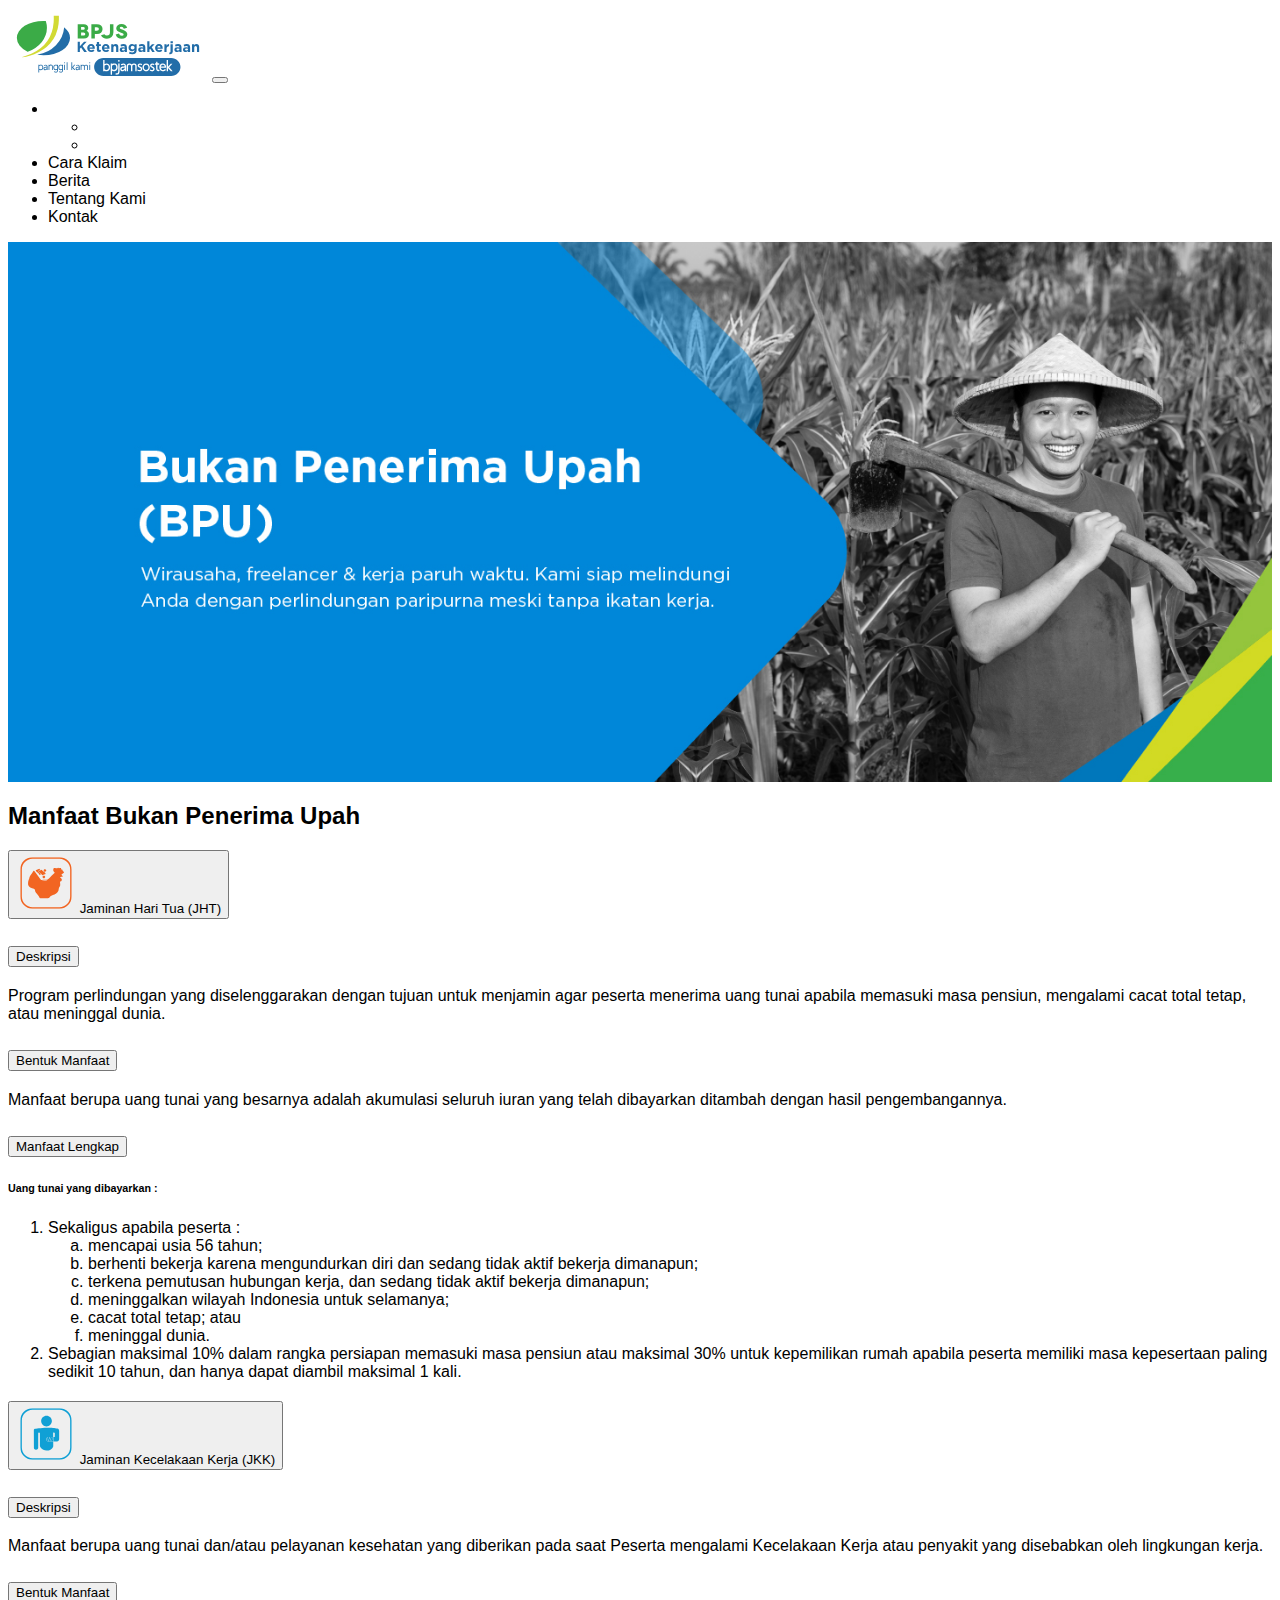
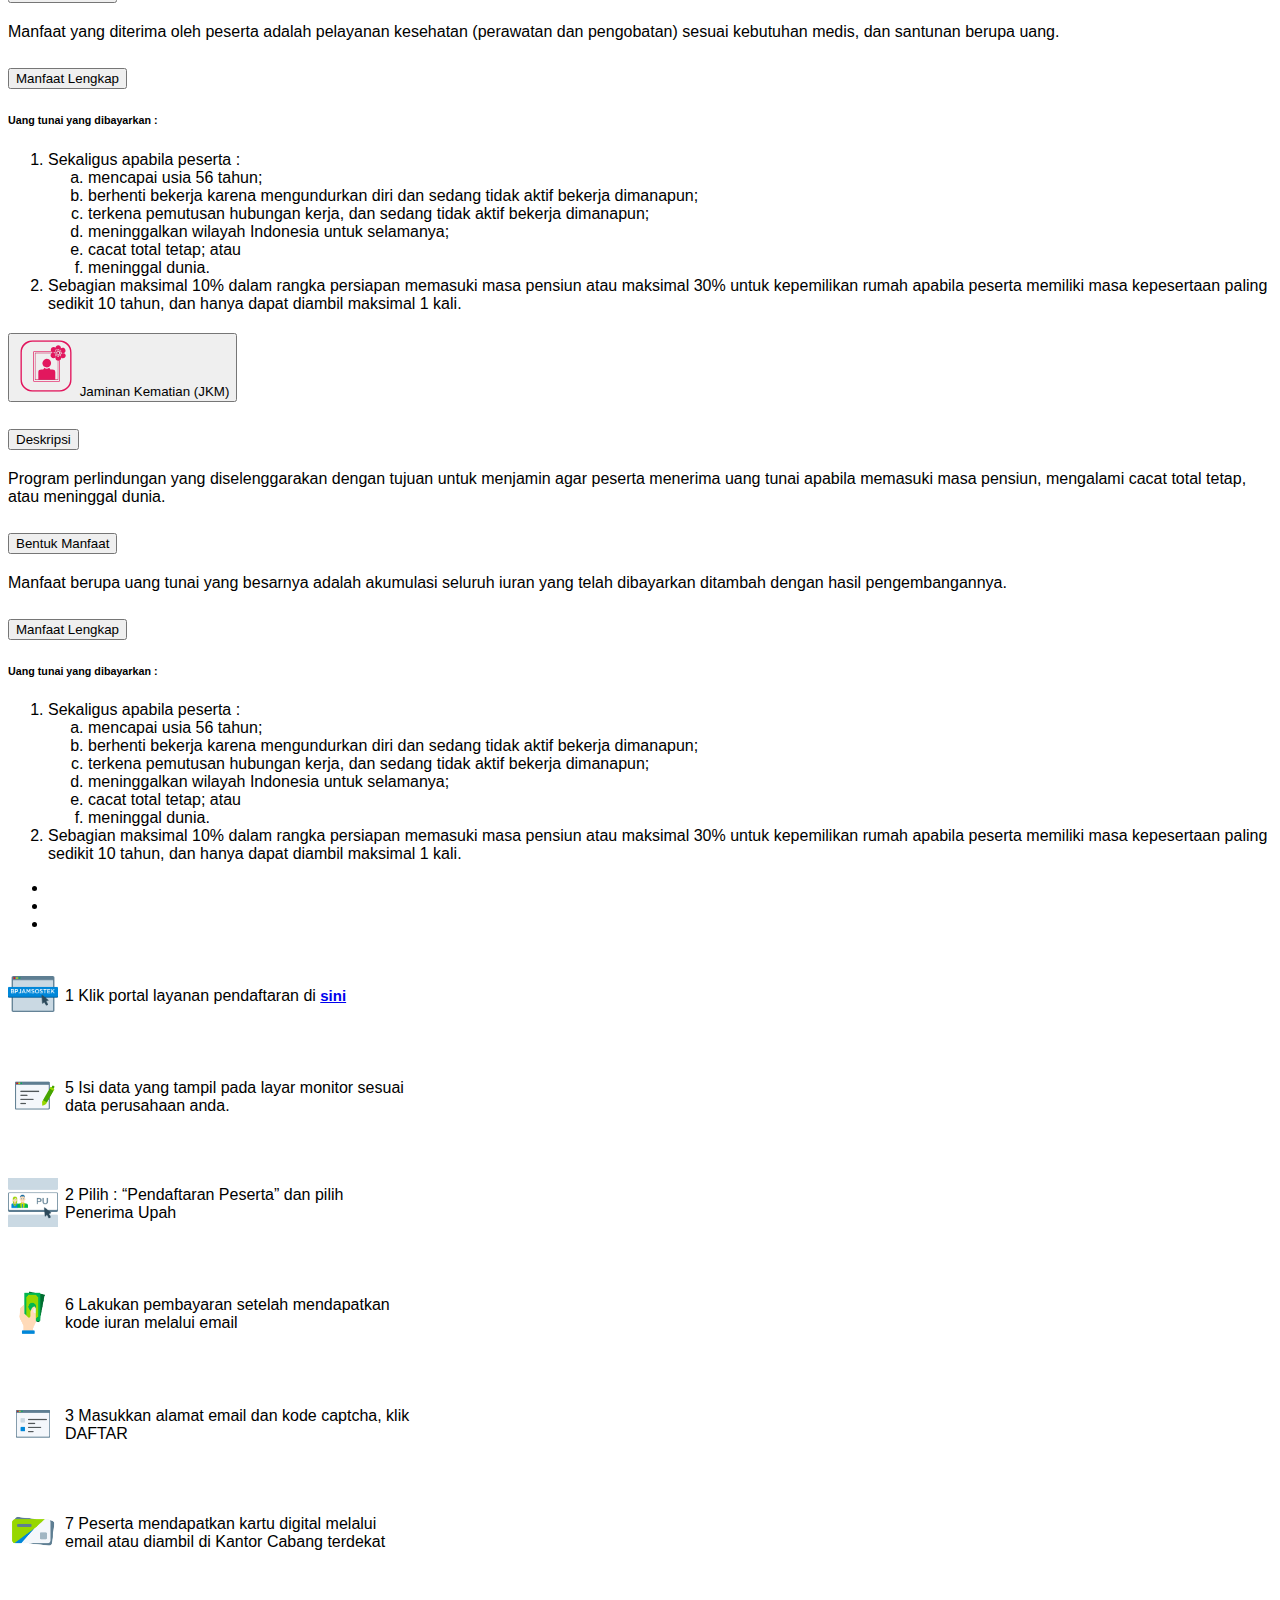
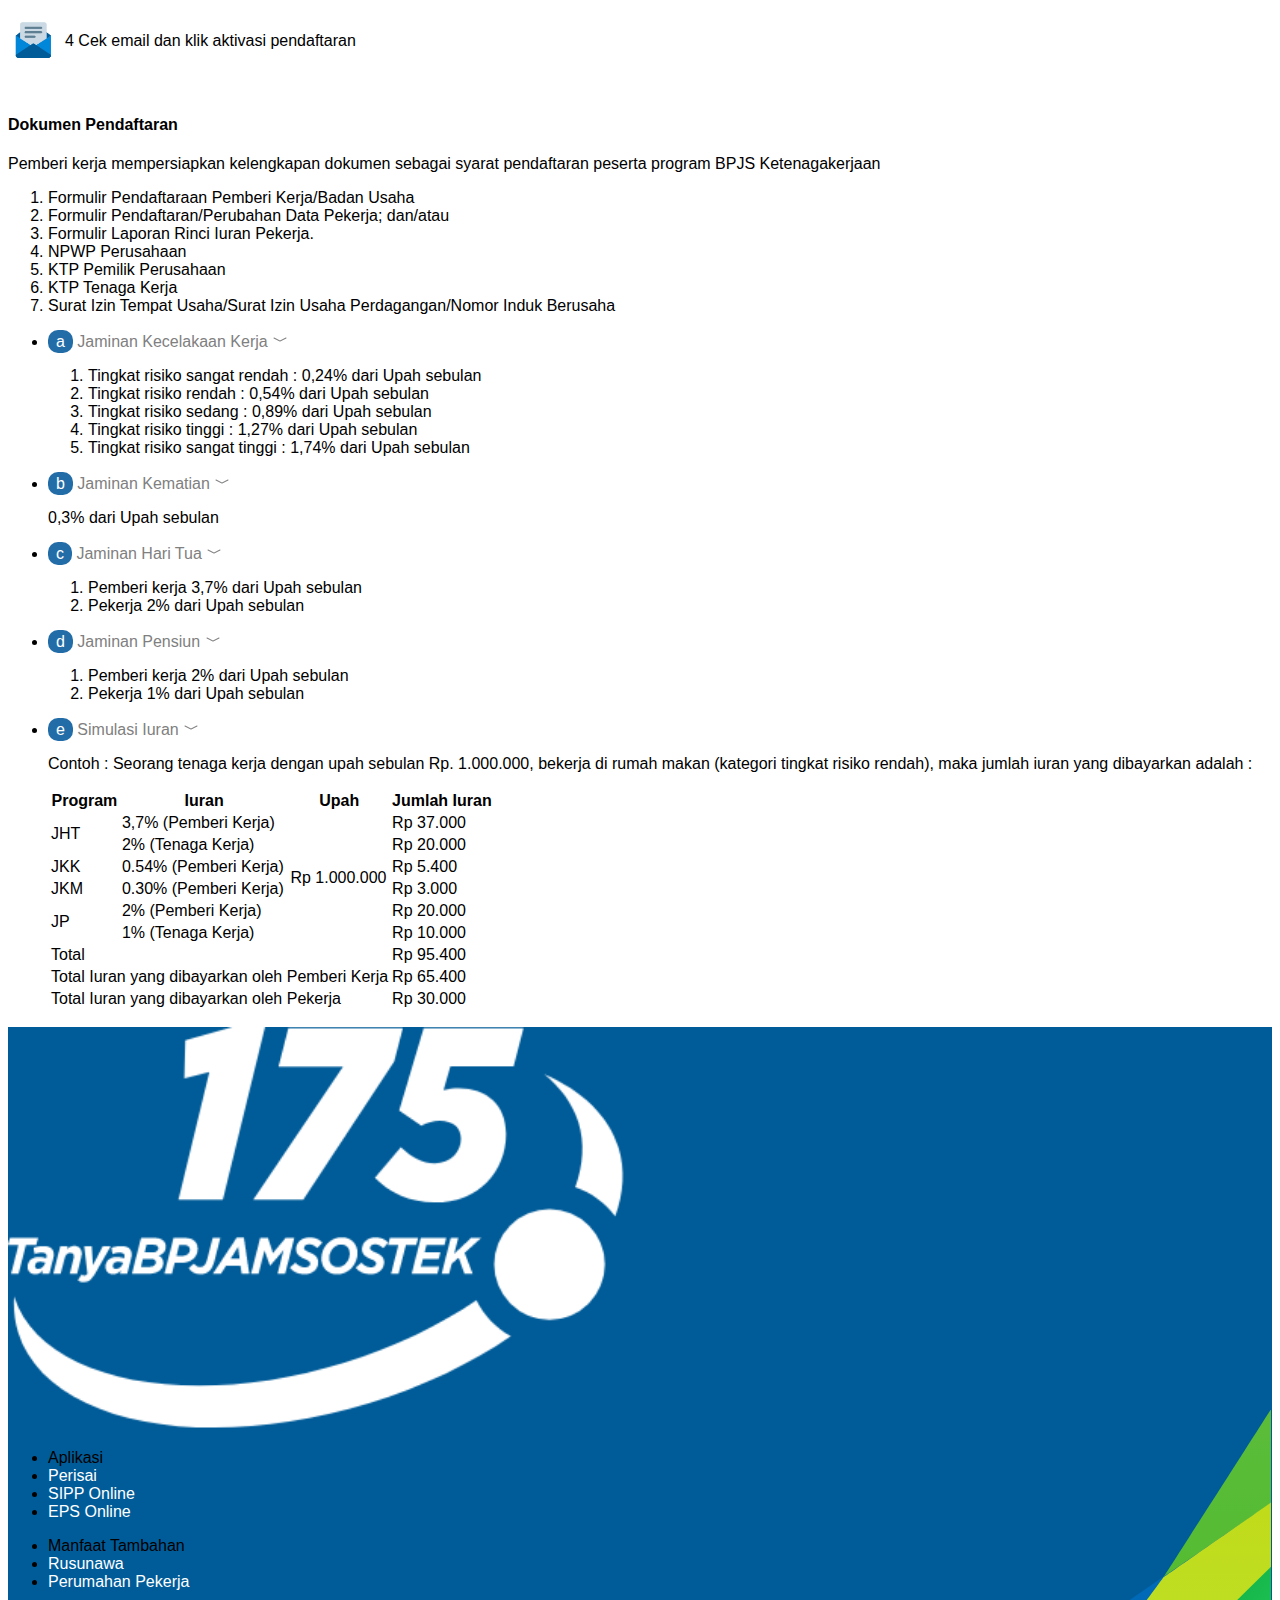
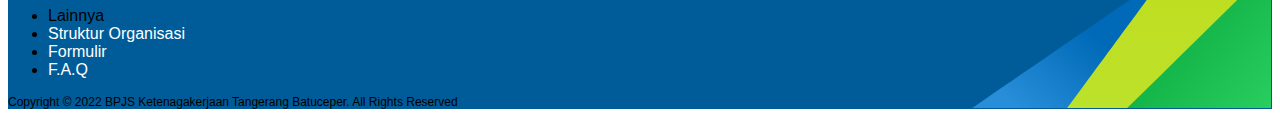
==== bukan-penerima-upah.html @ 1ef16810 "update" ====
<!DOCTYPE html>
<html lang="en">

<head>
    <meta charset="UTF-8">
    <meta http-equiv="X-UA-Compatible" content="IE=edge">
    <meta name="viewport" content="width=device-width, initial-scale=1.0">
    <title>Abdel Surya | BPJamsostek</title>
    <link rel="stylesheet" href="node_modules/bootstrap/dist/css/bootstrap.min.css">
    <link rel="stylesheet" href="custom.css">
    <link rel="shortcut icon" href="img/tabicon.png" type="image/x-icon">
    <link href="http://fonts.cdnfonts.com/css/gotham" rel="stylesheet">
</head>

<body id="beranda">
    <!-- NAVBAR AWAL -->
    <nav class="navbar navbar-expand-lg bd-navbar fixed-top shadow-sm" style="background-color: white">
        <div class="container-lg">
            <a href="#"><img src="/img/logo-bpjamsostek-color.svg" alt="logo-navbar" width="200"></a>
            <button class="navbar-toggler" type="button" data-bs-toggle="collapse" data-bs-target="#navbarNav"
                aria-controls="navbarNav" aria-expanded="false" aria-label="Toggle navigation">
                <span class="navbar-toggler-icon"></span>
            </button>
            <div class="collapse navbar-collapse" id="navbarNav">
                <ul class="navbar-nav ms-auto">
                    <li class="nav-item dropdown btn-navbar">
                        <a class="nav-link dropdown-toggle" href="#" role="button" data-bs-toggle="dropdown"
                            aria-expanded="false">
                            Informasi Kepesertaan
                        </a>
                        <ul class="dropdown-menu">
                            <li><a class="dropdown-item" href="#">Penerima upah</a></li>
                            <li><a class="dropdown-item" href="#">Bukan Penerima Upah</a></li>
                        </ul>
                    </li>
                    <li class="nav-item">
                        <a class="nav-link btn-navbar" href="#cara-klaim">Cara Klaim</a>
                    </li>
                    <li class="nav-item">
                        <a class="nav-link btn-navbar" href="#">Berita</a>
                    </li>
                    <li class="nav-item">
                        <a class="nav-link btn-navbar" href="#">Tentang Kami</a>
                    </li>
                    <li class="nav-item">
                        <a class="nav-link btn-navbar" href="#">Kontak</a>
                    </li>
                </ul>
            </div>
        </div>
    </nav>
    <!-- NAVBAR AKHIR -->

    <!-- CAROUSEL AWAL -->
    <div id="carouselExampleControls" class="carousel slide" data-bs-ride="carousel">
        <div class="carousel-inner">
            <div class="item active" style="left: 0px;">
                <img src="img/banner-bpu.jpg" class="web-carousel" alt="banner-pu" style="width: 100%;">
                <img src="img/banner-bpu-mobile.jpg" class="mobile-carousel" alt="banner-pu-mobile"
                    style="width: 100%;">
            </div>
        </div>
    </div>
    <!-- CAROUSEL AKHIR -->

    <!-- MANFAAT BPU AWAL -->
    <section>
        <div class="container-lg mt-5">
            <div class="row text-center">
                <div class="col">
                    <h2>Manfaat Bukan Penerima Upah</h2>
                </div>
            </div>
            <div class="row justify-content-center">
                <div class="col-6">
                    <div class="accordion accordion-flush" id="manfaat-bpu">
                        <div class="accordion-item">
                            <h2 class="accordion-header" id="jht">
                                <button class="accordion-button collapsed" type="button" data-bs-toggle="collapse"
                                    data-bs-target="#flush-collapse-jht" aria-expanded="false"
                                    aria-controls="flush-collapse-jht"> <img src="img/product-icon-jaminan-jht.svg"
                                        alt="jaminan-hari-tua">
                                    Jaminan Hari Tua (JHT)
                                </button>
                            </h2>
                            <div id="flush-collapse-jht" class="accordion-collapse collapse" aria-labelledby="jht"
                                data-bs-parent="#jht">
                                <div class="accordion-body">
                                    <div class="accordion-item">
                                        <h2 class="accordion-header" id="deskripsi-jht">
                                            <button class="accordion-button collapsed" type="button"
                                                data-bs-toggle="collapse" data-bs-target="#flush-collapse-deskripsi-jht"
                                                aria-expanded="false" aria-controls="flush-collapse-deskripsi-jht">
                                                Deskripsi
                                            </button>
                                        </h2>
                                        <div id="flush-collapse-deskripsi-jht" class="accordion-collapse collapse"
                                            aria-labelledby="deskripsi-jht" data-bs-parent="#deskripsi-jht">
                                            <div class="accordion-body">Program perlindungan yang diselenggarakan dengan
                                                tujuan untuk menjamin agar peserta menerima uang tunai apabila memasuki
                                                masa pensiun, mengalami cacat total tetap, atau meninggal dunia.
                                            </div>
                                        </div>
                                    </div>
                                    <div class="accordion-item">
                                        <h2 class="accordion-header" id="bentuk-jht">
                                            <button class="accordion-button collapsed" type="button"
                                                data-bs-toggle="collapse" data-bs-target="#flush-collapse-bentuk-jht"
                                                aria-expanded="false" aria-controls="flush-collapse-bentuk-jht">
                                                Bentuk Manfaat
                                            </button>
                                        </h2>
                                        <div id="flush-collapse-bentuk-jht" class="accordion-collapse collapse"
                                            aria-labelledby="bentuk-jht" data-bs-parent="#bentuk-jht">
                                            <div class="accordion-body">
                                                Manfaat berupa uang tunai yang besarnya adalah akumulasi seluruh iuran
                                                yang telah dibayarkan ditambah dengan hasil pengembangannya.
                                            </div>
                                        </div>
                                    </div>
                                    <div class="accordion-item">
                                        <h2 class="accordion-header" id="manfaat-jht">
                                            <button class="accordion-button collapsed" type="button"
                                                data-bs-toggle="collapse" data-bs-target="#flush-collapse-manfaat-jht"
                                                aria-expanded="false" aria-controls="flush-collapse-manfaat-jht">
                                                Manfaat Lengkap
                                            </button>
                                        </h2>
                                        <div id="flush-collapse-manfaat-jht" class="accordion-collapse collapse"
                                            aria-labelledby="manfaat-jht" data-bs-parent="#manfaat-jht">
                                            <div class="accordion-body">
                                                <h6>Uang tunai yang dibayarkan :</h6>
                                                <ol type="1">
                                                    <li>Sekaligus apabila peserta :</li>
                                                    <ol type="a">
                                                        <li>mencapai usia 56 tahun;</li>
                                                        <li>berhenti bekerja karena mengundurkan diri dan sedang tidak
                                                            aktif bekerja dimanapun;</li>
                                                        <li>terkena pemutusan hubungan kerja, dan sedang tidak aktif
                                                            bekerja dimanapun;</li>
                                                        <li>meninggalkan wilayah Indonesia untuk selamanya;</li>
                                                        <li>cacat total tetap; atau</li>
                                                        <li>meninggal dunia.</li>
                                                    </ol>
                                                    <li>Sebagian maksimal 10% dalam rangka persiapan memasuki masa
                                                        pensiun atau maksimal 30% untuk kepemilikan rumah apabila
                                                        peserta memiliki masa kepesertaan paling sedikit 10 tahun, dan
                                                        hanya dapat diambil maksimal 1 kali.</li>
                                                </ol>
                                            </div>
                                        </div>
                                    </div>
                                </div>
                            </div>
                        </div>
                        <div class="accordion-item">
                            <h2 class="accordion-header" id="jkk">
                                <button class="accordion-button collapsed" type="button" data-bs-toggle="collapse"
                                    data-bs-target="#flush-collapse-jkk" aria-expanded="false"
                                    aria-controls="flush-collapse-jkk"> <img
                                        src="img/product-icon-jaminan-kecelakaan.svg" alt="jaminan-kecelakaan-kerja">
                                    Jaminan Kecelakaan Kerja (JKK)
                                </button>
                            </h2>
                            <div id="flush-collapse-jkk" class="accordion-collapse collapse" aria-labelledby="jkk"
                                data-bs-parent="#jkk">
                                <div class="accordion-body">
                                    <div class="accordion-item">
                                        <h2 class="accordion-header" id="deskripsi-jkk">
                                            <button class="accordion-button collapsed" type="button"
                                                data-bs-toggle="collapse" data-bs-target="#flush-collapse-deskripsi-jkk"
                                                aria-expanded="false" aria-controls="flush-collapse-deskripsi-jkk">
                                                Deskripsi
                                            </button>
                                        </h2>
                                        <div id="flush-collapse-deskripsi-jkk" class="accordion-collapse collapse"
                                            aria-labelledby="deskripsi-jkk" data-bs-parent="#deskripsi-jkk">
                                            <div class="accordion-body">Manfaat berupa uang tunai dan/atau pelayanan
                                                kesehatan yang diberikan pada saat Peserta mengalami Kecelakaan Kerja
                                                atau penyakit yang disebabkan oleh lingkungan kerja.
                                            </div>
                                        </div>
                                    </div>
                                    <div class="accordion-item">
                                        <h2 class="accordion-header" id="bentuk-jkk">
                                            <button class="accordion-button collapsed" type="button"
                                                data-bs-toggle="collapse" data-bs-target="#flush-collapse-bentuk-jkk"
                                                aria-expanded="false" aria-controls="flush-collapse-bentuk-jkk">
                                                Bentuk Manfaat
                                            </button>
                                        </h2>
                                        <div id="flush-collapse-bentuk-jkk" class="accordion-collapse collapse"
                                            aria-labelledby="bentuk-jkk" data-bs-parent="#bentuk-jkk">
                                            <div class="accordion-body">
                                                Manfaat yang diterima oleh peserta adalah pelayanan kesehatan (perawatan
                                                dan pengobatan) sesuai kebutuhan medis, dan santunan berupa uang.
                                            </div>
                                        </div>
                                    </div>
                                    <div class="accordion-item">
                                        <h2 class="accordion-header" id="manfaat-jkk">
                                            <button class="accordion-button collapsed" type="button"
                                                data-bs-toggle="collapse" data-bs-target="#flush-collapse-manfaat-jkk"
                                                aria-expanded="false" aria-controls="flush-collapse-manfaat-jkk">
                                                Manfaat Lengkap
                                            </button>
                                        </h2>
                                        <div id="flush-collapse-manfaat-jkk" class="accordion-collapse collapse"
                                            aria-labelledby="manfaat-jkk" data-bs-parent="#manfaat-jkk">
                                            <div class="accordion-body">
                                                <h6>Uang tunai yang dibayarkan :</h6>
                                                <ol type="1">
                                                    <li>Sekaligus apabila peserta :</li>
                                                    <ol type="a">
                                                        <li>mencapai usia 56 tahun;</li>
                                                        <li>berhenti bekerja karena mengundurkan diri dan sedang tidak
                                                            aktif bekerja dimanapun;</li>
                                                        <li>terkena pemutusan hubungan kerja, dan sedang tidak aktif
                                                            bekerja dimanapun;</li>
                                                        <li>meninggalkan wilayah Indonesia untuk selamanya;</li>
                                                        <li>cacat total tetap; atau</li>
                                                        <li>meninggal dunia.</li>
                                                    </ol>
                                                    <li>Sebagian maksimal 10% dalam rangka persiapan memasuki masa
                                                        pensiun atau maksimal 30% untuk kepemilikan rumah apabila
                                                        peserta memiliki masa kepesertaan paling sedikit 10 tahun, dan
                                                        hanya dapat diambil maksimal 1 kali.</li>
                                                </ol>
                                            </div>
                                        </div>
                                    </div>
                                </div>
                            </div>
                        </div>
                        <div class="accordion-item">
                            <h2 class="accordion-header" id="jkm">
                                <button class="accordion-button collapsed" type="button" data-bs-toggle="collapse"
                                    data-bs-target="#flush-collapse-jkm" aria-expanded="false"
                                    aria-controls="flush-collapse-jkm"> <img src="img/product-icon-jaminan-kematian.svg"
                                        alt="jaminan-kematian">
                                    Jaminan Kematian (JKM)
                                </button>
                            </h2>
                            <div id="flush-collapse-jkm" class="accordion-collapse collapse" aria-labelledby="jkm"
                                data-bs-parent="#jkm">
                                <div class="accordion-body">
                                    <div class="accordion-item">
                                        <h2 class="accordion-header" id="deskripsi-jkm">
                                            <button class="accordion-button collapsed" type="button"
                                                data-bs-toggle="collapse" data-bs-target="#flush-collapse-deskripsi-jkm"
                                                aria-expanded="false" aria-controls="flush-collapse-deskripsi-jkm">
                                                Deskripsi
                                            </button>
                                        </h2>
                                        <div id="flush-collapse-deskripsi-jkm" class="accordion-collapse collapse"
                                            aria-labelledby="deskripsi-jkm" data-bs-parent="#deskripsi-jkm">
                                            <div class="accordion-body">Program perlindungan yang diselenggarakan dengan
                                                tujuan untuk menjamin agar peserta menerima uang tunai apabila memasuki
                                                masa pensiun, mengalami cacat total tetap, atau meninggal dunia.
                                            </div>
                                        </div>
                                    </div>
                                    <div class="accordion-item">
                                        <h2 class="accordion-header" id="bentuk-jkm">
                                            <button class="accordion-button collapsed" type="button"
                                                data-bs-toggle="collapse" data-bs-target="#flush-collapse-bentuk-jkm"
                                                aria-expanded="false" aria-controls="flush-collapse-bentuk-jkm">
                                                Bentuk Manfaat
                                            </button>
                                        </h2>
                                        <div id="flush-collapse-bentuk-jkm" class="accordion-collapse collapse"
                                            aria-labelledby="bentuk-jkm" data-bs-parent="#bentuk-jkm">
                                            <div class="accordion-body">
                                                Manfaat berupa uang tunai yang besarnya adalah akumulasi seluruh iuran
                                                yang telah dibayarkan ditambah dengan hasil pengembangannya.
                                            </div>
                                        </div>
                                    </div>
                                    <div class="accordion-item">
                                        <h2 class="accordion-header" id="manfaat-jkm">
                                            <button class="accordion-button collapsed" type="button"
                                                data-bs-toggle="collapse" data-bs-target="#flush-collapse-manfaat-jkm"
                                                aria-expanded="false" aria-controls="flush-collapse-manfaat-jkm">
                                                Manfaat Lengkap
                                            </button>
                                        </h2>
                                        <div id="flush-collapse-manfaat-jkm" class="accordion-collapse collapse"
                                            aria-labelledby="manfaat-jkm" data-bs-parent="#manfaat-jkm">
                                            <div class="accordion-body">
                                                <h6>Uang tunai yang dibayarkan :</h6>
                                                <ol type="1">
                                                    <li>Sekaligus apabila peserta :</li>
                                                    <ol type="a">
                                                        <li>mencapai usia 56 tahun;</li>
                                                        <li>berhenti bekerja karena mengundurkan diri dan sedang tidak
                                                            aktif bekerja dimanapun;</li>
                                                        <li>terkena pemutusan hubungan kerja, dan sedang tidak aktif
                                                            bekerja dimanapun;</li>
                                                        <li>meninggalkan wilayah Indonesia untuk selamanya;</li>
                                                        <li>cacat total tetap; atau</li>
                                                        <li>meninggal dunia.</li>
                                                    </ol>
                                                    <li>Sebagian maksimal 10% dalam rangka persiapan memasuki masa
                                                        pensiun atau maksimal 30% untuk kepemilikan rumah apabila
                                                        peserta memiliki masa kepesertaan paling sedikit 10 tahun, dan
                                                        hanya dapat diambil maksimal 1 kali.</li>
                                                </ol>
                                            </div>
                                        </div>
                                    </div>
                                </div>
                            </div>
                        </div>
                    </div>
                </div>
            </div>
        </div>
        <div class="container-fluid bg-light">
            <div class="container-md">
                <ul class="nav nav-tabs justify-content-center">
                    <li class="nav-item">
                        <a class="nav-link active" data-bs-toggle="tab" href="#prosedur-layanan">Prosedur Layanan</a>
                    </li>
                    <li class="nav-item">
                        <a class="nav-link" data-bs-toggle="tab" href="#dokumen-pendaftaran">Dokumen Pendaftaran</a>
                    </li>
                    <li class="nav-item">
                        <a class="nav-link" data-bs-toggle="tab" href="#perhitungan-iuran">Perhitungan Iuran</a>
                    </li>
                </ul>
                <div class="tab-content">
                    <div class="tab-pane container active" id="prosedur-layanan">
                        <div class="row text-center">
                            <div class="col-sm-6">
                                <div class="proslay-row">
                                    <div class="prosedur-image">
                                        <img src="img/prosedur-1.png" alt="prosedur-1" width="50">
                                    </div>
                                    <span class="proslay-text">
                                        1 Klik portal layanan pendaftaran di
                                        <a style="font-size: 15px;font-weight: 600;" href="#">sini</a>
                                    </span>
                                </div>
                            </div>
                            <div class="col-sm-6">
                                <div class="proslay-row">
                                    <div class="prosedur-image">
                                        <img src="img/prosedur-5.png" alt="prosedur-5" width="50">
                                    </div>
                                    <span class="proslay-text">
                                        5 Isi data yang tampil pada layar monitor sesuai data perusahaan anda.
                                    </span>
                                </div>
                            </div>
                            <div class="col-sm-6">
                                <div class="proslay-row">
                                    <div class="prosedur-image">
                                        <img src="img/prosedur-2.png" alt="prosedur-2" width="50">
                                    </div>
                                    <span class="proslay-text">
                                        2 Pilih : “Pendaftaran Peserta” dan pilih Penerima Upah
                                    </span>
                                </div>
                            </div>
                            <div class="col-sm-6">
                                <div class="proslay-row">
                                    <div class="prosedur-image">
                                        <img src="img/prosedur-6.png" alt="prosedur-6" width="50">
                                    </div>
                                    <span class="proslay-text">
                                        6 Lakukan pembayaran setelah mendapatkan kode iuran melalui email
                                    </span>
                                </div>
                            </div>
                            <div class="col-sm-6">
                                <div class="proslay-row">
                                    <div class="prosedur-image">
                                        <img src="img/prosedur-3.png" alt="prosedur-3" width="50">
                                    </div>
                                    <span class="proslay-text">
                                        3 Masukkan alamat email dan kode captcha, klik DAFTAR
                                    </span>
                                </div>
                            </div>
                            <div class="col-sm-6">
                                <div class="proslay-row">
                                    <div class="prosedur-image">
                                        <img src="img/prosedur-7.png" alt="prosedur-7" width="50">
                                    </div>
                                    <span class="proslay-text">
                                        7 Peserta mendapatkan kartu digital melalui email atau diambil di Kantor Cabang
                                        terdekat
                                    </span>
                                </div>
                            </div>
                            <div class="col-sm-6">
                                <div class="proslay-row">
                                    <div class="prosedur-image">
                                        <img src="img/prosedur-4.png" alt="prosedur-4" width="50">
                                    </div>
                                    <span class="proslay-text">
                                        4 Cek email dan klik aktivasi pendaftaran
                                    </span>
                                </div>
                            </div>
                        </div>
                    </div>
                    <div class="tab-pane container" id="dokumen-pendaftaran">
                        <div class="row">
                            <div>
                                <h4>Dokumen Pendaftaran</h4>
                                <p>Pemberi kerja mempersiapkan kelengkapan dokumen sebagai syarat pendaftaran peserta
                                    program
                                    BPJS Ketenagakerjaan</p>
                            </div>
                            <div>
                                <ol type="1">
                                    <li>Formulir Pendaftaraan Pemberi Kerja/Badan Usaha</li>
                                    <li>Formulir Pendaftaran/Perubahan Data Pekerja; dan/atau</li>
                                    <li>Formulir Laporan Rinci Iuran Pekerja.</li>
                                    <li>NPWP Perusahaan</li>
                                    <li>KTP Pemilik Perusahaan</li>
                                    <li>KTP Tenaga Kerja</li>
                                    <li>Surat Izin Tempat Usaha/Surat Izin Usaha Perdagangan/Nomor Induk Berusaha</li>
                                </ol>
                            </div>
                        </div>
                    </div>
                    <div class="tab-pane container" id="perhitungan-iuran">
                        <div class="row justify-content-center">
                            <div class="col-6">
                                <ul class="list-group list-group-flush">
                                    <li class="list-group-item bg-light">
                                        <a class="hover-manfaat" data-bs-toggle="collapse" href="#perhitungan-jkk"
                                            role="button" aria-expanded="false" aria-controls="perhitungan-jkk">
                                            <p>
                                                <span class="badge-list">a</span>
                                                Jaminan Kecelakaan Kerja <svg xmlns="http://www.w3.org/2000/svg"
                                                    width="16" height="16" fill="currentColor"
                                                    class="bi bi-chevron-compact-down" viewBox="0 0 16 16">
                                                    <path fill-rule="evenodd"
                                                        d="M1.553 6.776a.5.5 0 0 1 .67-.223L8 9.44l5.776-2.888a.5.5 0 1 1 .448.894l-6 3a.5.5 0 0 1-.448 0l-6-3a.5.5 0 0 1-.223-.67z" />
                                                </svg>
                                            </p>
                                        </a>
                                        <div class="collapse multi-collapse" id="perhitungan-jkk">
                                            <div class="card-body">
                                                <ol type="1">
                                                    <li>Tingkat risiko sangat rendah : 0,24% dari Upah sebulan</li>
                                                    <li>Tingkat risiko rendah : 0,54% dari Upah sebulan</li>
                                                    <li>Tingkat risiko sedang : 0,89% dari Upah sebulan</li>
                                                    <li>Tingkat risiko tinggi : 1,27% dari Upah sebulan</li>
                                                    <li>Tingkat risiko sangat tinggi : 1,74% dari Upah sebulan</li>
                                                </ol>
                                            </div>
                                        </div>
                                    </li>
                                    <li class="list-group-item bg-light">
                                        <a class="hover-manfaat" data-bs-toggle="collapse" href="#perhitungan-jkm"
                                            role="button" aria-expanded="false" aria-controls="perhitungan-jkm">
                                            <p>
                                                <span class="badge-list">b</span>
                                                Jaminan Kematian <svg xmlns="http://www.w3.org/2000/svg" width="16"
                                                    height="16" fill="currentColor" class="bi bi-chevron-compact-down"
                                                    viewBox="0 0 16 16">
                                                    <path fill-rule="evenodd"
                                                        d="M1.553 6.776a.5.5 0 0 1 .67-.223L8 9.44l5.776-2.888a.5.5 0 1 1 .448.894l-6 3a.5.5 0 0 1-.448 0l-6-3a.5.5 0 0 1-.223-.67z" />
                                                </svg>
                                            </p>
                                        </a>
                                        <div class="collapse multi-collapse" id="perhitungan-jkm">
                                            <div class="card-body">
                                                <p>0,3% dari Upah sebulan</p>
                                            </div>
                                        </div>
                                    </li>
                                    <li class="list-group-item bg-light">
                                        <a class="hover-manfaat" data-bs-toggle="collapse" href="#perhitungan-jht"
                                            role="button" aria-expanded="false" aria-controls="perhitungan-jht">
                                            <p>
                                                <span class="badge-list">c</span>
                                                Jaminan Hari Tua <svg xmlns="http://www.w3.org/2000/svg" width="16"
                                                    height="16" fill="currentColor" class="bi bi-chevron-compact-down"
                                                    viewBox="0 0 16 16">
                                                    <path fill-rule="evenodd"
                                                        d="M1.553 6.776a.5.5 0 0 1 .67-.223L8 9.44l5.776-2.888a.5.5 0 1 1 .448.894l-6 3a.5.5 0 0 1-.448 0l-6-3a.5.5 0 0 1-.223-.67z" />
                                                </svg>
                                            </p>
                                        </a>
                                        <div class="collapse multi-collapse" id="perhitungan-jht">
                                            <div class="card-body">
                                                <ol type="1">
                                                    <li>Pemberi kerja 3,7% dari Upah sebulan</li>
                                                    <li>Pekerja 2% dari Upah sebulan</li>
                                                </ol>
                                            </div>
                                        </div>
                                    </li>
                                    <li class="list-group-item bg-light">
                                        <a class="hover-manfaat" data-bs-toggle="collapse" href="#perhitungan-jp"
                                            role="button" aria-expanded="false" aria-controls="perhitungan-jp">
                                            <p>
                                                <span class="badge-list">d</span>
                                                Jaminan Pensiun <svg xmlns="http://www.w3.org/2000/svg" width="16"
                                                    height="16" fill="currentColor" class="bi bi-chevron-compact-down"
                                                    viewBox="0 0 16 16">
                                                    <path fill-rule="evenodd"
                                                        d="M1.553 6.776a.5.5 0 0 1 .67-.223L8 9.44l5.776-2.888a.5.5 0 1 1 .448.894l-6 3a.5.5 0 0 1-.448 0l-6-3a.5.5 0 0 1-.223-.67z" />
                                                </svg>
                                            </p>
                                        </a>
                                        <div class="collapse multi-collapse" id="perhitungan-jp">
                                            <div class="card-body">
                                                <ol type="1">
                                                    <li>Pemberi kerja 2% dari Upah sebulan</li>
                                                    <li>Pekerja 1% dari Upah sebulan</li>
                                                </ol>
                                            </div>
                                        </div>
                                    </li>
                                    <li class="list-group-item bg-light">
                                        <a class="hover-manfaat" data-bs-toggle="collapse" href="#simulasi-iuran"
                                            role="button" aria-expanded="false" aria-controls="simulasi-iuran">
                                            <p>
                                                <span class="badge-list">e</span>
                                                Simulasi Iuran <svg xmlns="http://www.w3.org/2000/svg" width="16"
                                                    height="16" fill="currentColor" class="bi bi-chevron-compact-down"
                                                    viewBox="0 0 16 16">
                                                    <path fill-rule="evenodd"
                                                        d="M1.553 6.776a.5.5 0 0 1 .67-.223L8 9.44l5.776-2.888a.5.5 0 1 1 .448.894l-6 3a.5.5 0 0 1-.448 0l-6-3a.5.5 0 0 1-.223-.67z" />
                                                </svg>
                                            </p>
                                        </a>
                                        <div class="collapse multi-collapse" id="simulasi-iuran">
                                            <div class="card-body">
                                                <p>
                                                    Contoh : Seorang tenaga kerja dengan upah sebulan Rp. 1.000.000,
                                                    bekerja di rumah makan (kategori tingkat risiko rendah), maka jumlah
                                                    iuran yang dibayarkan adalah :
                                                </p>
                                                <table class="table table-bordered">
                                                    <thead>
                                                        <tr class="text-center">
                                                            <th scope="col">Program</th>
                                                            <th scope="col">Iuran</th>
                                                            <th scope="col">Upah</th>
                                                            <th scope="col">Jumlah Iuran</th>
                                                        </tr>
                                                    </thead>
                                                    <tbody>
                                                        <tr>
                                                            <td style="vertical-align: middle" rowspan="2">JHT</td>
                                                            <td>3,7% (Pemberi Kerja)</td>
                                                            <td style="vertical-align: middle" rowspan="6">Rp
                                                                1.000.000
                                                            </td>
                                                            <td class="text-center">Rp
                                                                37.000</td>
                                                        </tr>
                                                        <tr>
                                                            <td>2% (Tenaga Kerja)</td>
                                                            <td class="text-center">Rp
                                                                20.000</td>
                                                        </tr>
                                                        <tr>
                                                            <td>JKK</td>
                                                            <td>0.54% (Pemberi Kerja)</td>
                                                            <td class="text-center">Rp
                                                                5.400</td>
                                                        </tr>
                                                        <tr>
                                                            <td>JKM</td>
                                                            <td>0.30% (Pemberi Kerja)</td>
                                                            <td class="text-center">Rp
                                                                3.000</td>
                                                        </tr>
                                                        <tr>
                                                            <td style="vertical-align: middle" rowspan="2">JP</td>
                                                            <td>2% (Pemberi Kerja)</td>
                                                            <td class="text-center">Rp
                                                                20.000</td>
                                                        </tr>
                                                        <tr>
                                                            <td>1% (Tenaga Kerja)</td>
                                                            <td class="text-center">Rp
                                                                10.000</td>
                                                        </tr>
                                                        <tr>
                                                            <td colspan="3" class="text-center">Total</td>
                                                            <td class="text-center">Rp 95.400</td>
                                                        </tr>
                                                        <tr>
                                                            <td colspan="3" class="text-center">Total Iuran yang
                                                                dibayarkan oleh Pemberi
                                                                Kerja</td>
                                                            <td class="text-center">Rp 65.400</td>
                                                        </tr>
                                                        <tr>
                                                            <td colspan="3" class="text-center">Total Iuran yang
                                                                dibayarkan oleh Pekerja
                                                            </td>
                                                            <td class="text-center">Rp 30.000</td>
                                                        </tr>
                                                    </tbody>
                                                </table>
                                            </div>
                                        </div>
                                    </li>
                                </ul>
                            </div>
                        </div>
                    </div>
                </div>
            </div>
        </div>
    </section>
    <!-- MANFAAT BPU AKHIR -->

    <!-- FOOTER AWAL -->
    <footer class="footer">
        <div class="container">
            <div class="row">
                <div class="col-lg-3">
                    <div class="col-md-12 call-center">
                        <div class="text-center mt-4">
                            <img src="img/logo-call-center-new.png" alt="logo-call-center-new" width="50%">
                        </div>
                    </div>
                </div>
                <div class="col-lg-3">
                    <ul>
                        <li class="mb-1 mt-3 fw-bold">Aplikasi</li>
                        <li>
                            <a href="#">Perisai</a>
                        </li>
                        <li>
                            <a href="#">SIPP Online</a>
                        </li>
                        <li>
                            <a href="#">EPS Online</a>
                        </li>
                    </ul>
                </div>
                <div class="col-lg-3">
                    <ul>
                        <li class="mb-1 mt-3 fw-bold">Manfaat Tambahan</li>
                        <li>
                            <a href="#">Rusunawa</a>
                        </li>
                        <li>
                            <a href="#">Perumahan Pekerja</a>
                        </li>
                    </ul>
                </div>
                <div class="col-lg-3">
                    <ul>
                        <li class="mb-1 mt-3 fw-bold">Lainnya</li>
                        <li>
                            <a href="#">Struktur Organisasi</a>
                        </li>
                        <li>
                            <a href="#">Formulir</a>
                        </li>
                        <li>
                            <a href="#">F.A.Q</a>
                        </li>
                    </ul>
                </div>
            </div>
            <div class="row">
                <div class="col text-center mt-5 mb-0 copyright text-white opacity-50">
                    <p>Copyright © 2022 BPJS Ketenagakerjaan Tangerang Batuceper. All Rights Reserved</p>
                </div>
            </div>
        </div>
    </footer>
    <!-- FOOTER AKHIR -->
</body>

<script src="node_modules/bootstrap/dist/js/bootstrap.bundle.min.js"></script>

</html>
---- custom.css ----
body {
  font-family: "Gotham", sans-serif;
  font-size: 1rem;
}

/* NAVBAR AWAL */
.hover-btn {
  background-color: #226da8;
  color: #e2edff;
}

.hover-btn:hover {
  opacity: 75%;
  background-color: white;
  color: black;
}

.btn-navbar {
  background-color: white;
  color: black;
  border-radius: 1rem;
}

.btn-navbar:hover {
  background-color: #dbdbdb;
  border-radius: 1rem;
}
/* NAVBAR AKHIR */

/* CAROUSEL AWAL */
.web-carousel {
  display: block;
}

.mobile-carousel {
  display: none;
}

@media (max-width: 640px) and (min-width: 320px) {
  .web-carousel {
    display: none;
  }
  .mobile-carousel {
    display: block;
  }
}

.carousel-caption {
  position: absolute;
  right: auto;
  top: 30%;
  left: 11%;
  z-index: 10;
  padding-top: 0;
  padding-bottom: 20px;
  color: #fff;
  text-align: left;
  text-shadow: 0 0 black;
  width: 40%;
}

@media screen and (max-width: 376px) {
  .carousel-caption h1 {
    font-size: 30px !important;
  }
}

@media screen and (max-width: 414px) {
  .carousel-caption h1 {
    font-size: 35px !important;
  }
}

@media screen and (max-width: 481px) {
  .carousel-caption h1 {
    font-size: 40px !important;
  }
}

@media screen and (max-width: 767px) {
  .carousel-caption h1 {
    font-size: 2.2rem !important;
  }
}

.carousel-caption .paragraph {
  font-size: 14px;
}

@media screen and (max-width: 768px) {
  .carousel-caption .paragraph {
    font-size: 10px;
  }
}

@media screen and (max-width: 481px) {
  .carousel-caption {
    width: 80%;
    top: 17%;
  }
}

@media screen and (max-width: 767px) {
  .carousel-caption {
    top: 25%;
  }
}

@media screen and (max-width: 2560px) {
  .heading {
    color: #fff;
    font-size: 88px;
  }
}

@media screen and (max-width: 1920px) {
  .heading {
    color: #fff;
  }
}

@media screen and (max-width: 1680px) {
  .heading {
    color: #fff;
    margin-top: 50px;
    font-size: 45px;
  }
}

@media screen and (max-width: 1400px) {
  .heading {
    color: #fff;
    margin-top: 5px;
    font-size: 54px;
  }
}

@media screen and (max-width: 1280px) {
  .heading {
    color: #fff;
    font-size: 44px;
  }
}

@media screen and (max-width: 1024px) {
  .heading {
    color: #fff;
    font-size: 30px;
  }
}

@media screen and (max-width: 768px) {
  .heading {
    color: #fff;
    font-size: 20px;
  }
}

@media screen and (max-width: 481px) {
  .heading {
    color: #fff;
    font-size: 15px;
  }
}
/* CAROUSEL AKHIR */

/* JUMBOTRON AWAL */
.jumbotron {
  padding-top: 6rem;
  background-color: white;
}
/* JUMBOTRON AKHIR */

/* PROGRAM AWAL */
.jaminan-list {
  margin: 10px 0px;
}
.jaminan-row {
  margin: 5px 0;
}
.jaminan-images {
  height: 40px;
  display: table-cell;
  margin: 0;
}
.jaminan-names {
  font-size: 13px;
  height: 45px;
  text-align: left;
  display: table-cell;
  padding: 0 5px;
  margin: 0;
  vertical-align: middle;
}
.jaminan-names a {
  font-size: 14px !important;
  color: #0087d9;
  font-weight: 600;
  text-decoration: none;
}
/* PROGRAM AKHIR */

/* JMO AWAL */
.bg-light-gray {
  background-color: #cad9e330;
}

#JMO .padding-top-jmo {
  padding-top: 100px;
}

#JMO .padding-left-jmo {
  padding-left: 0px;
}

.padding-top-jmo {
  padding-top: 100px;
}

@media screen and (max-width: 600px) {
  #JMO .jmo-width-300 {
    width: 300px;
  }
}

.button-download {
  display: block;
  max-width: 230px;
  max-height: 95px;
  width: auto;
  height: auto;
}
/* JMO AKHIR */

/* BERITA AWAL */
.berita-lainnya {
  color: #226da8;
  text-decoration: none;
}
/* BERITA AKHIR */

/* FOOTER AWAL */
.footer {
  background-color: #005c99;
  background-image: url(img/footer-super-graf.png);
  background-position: bottom right;
  background-repeat: no-repeat;
}

.call-center {
  display: block;
  margin-right: 25px;
  margin-top: 10px;
}

li a {
  color: white;
  text-decoration: none;
}

a:hover {
  color: black;
}

.copyright {
  font-size: 12px;
}
/* FOOTER AKHIR */

/* PENERIMA UPAH AWAL */
.badge-list {
  background-color: #226da8;
  color: white;
  border-radius: 10px;
  padding: 3px 8px;
}

.panel-body {
  padding: 15px;
  padding-left: 35px;
}

.collapse-menu {
  text-decoration: none;
  color: gray;
  font-weight: bold;
}

.hover-manfaat {
  text-decoration: none;
  color: gray;
}

.proslay-row {
  margin: 27px 0;
  display: inline-flex;
  align-items: center;
}

.prosedur-ket {
  font-size: 13px;
  height: 45px;
  text-align: left;
  display: table-cell;
  padding: 0 5px;
  margin: 0;
  vertical-align: middle;
  align-items: center;
}

.proslay-number {
  margin-right: 4px;
  font-size: 15px;
  line-height: 22px;
}

.proslay-text {
  text-align: start;
  width: 350px;
  padding-left: 7px;
}
/* PENERIMA UPAH AKHIR */
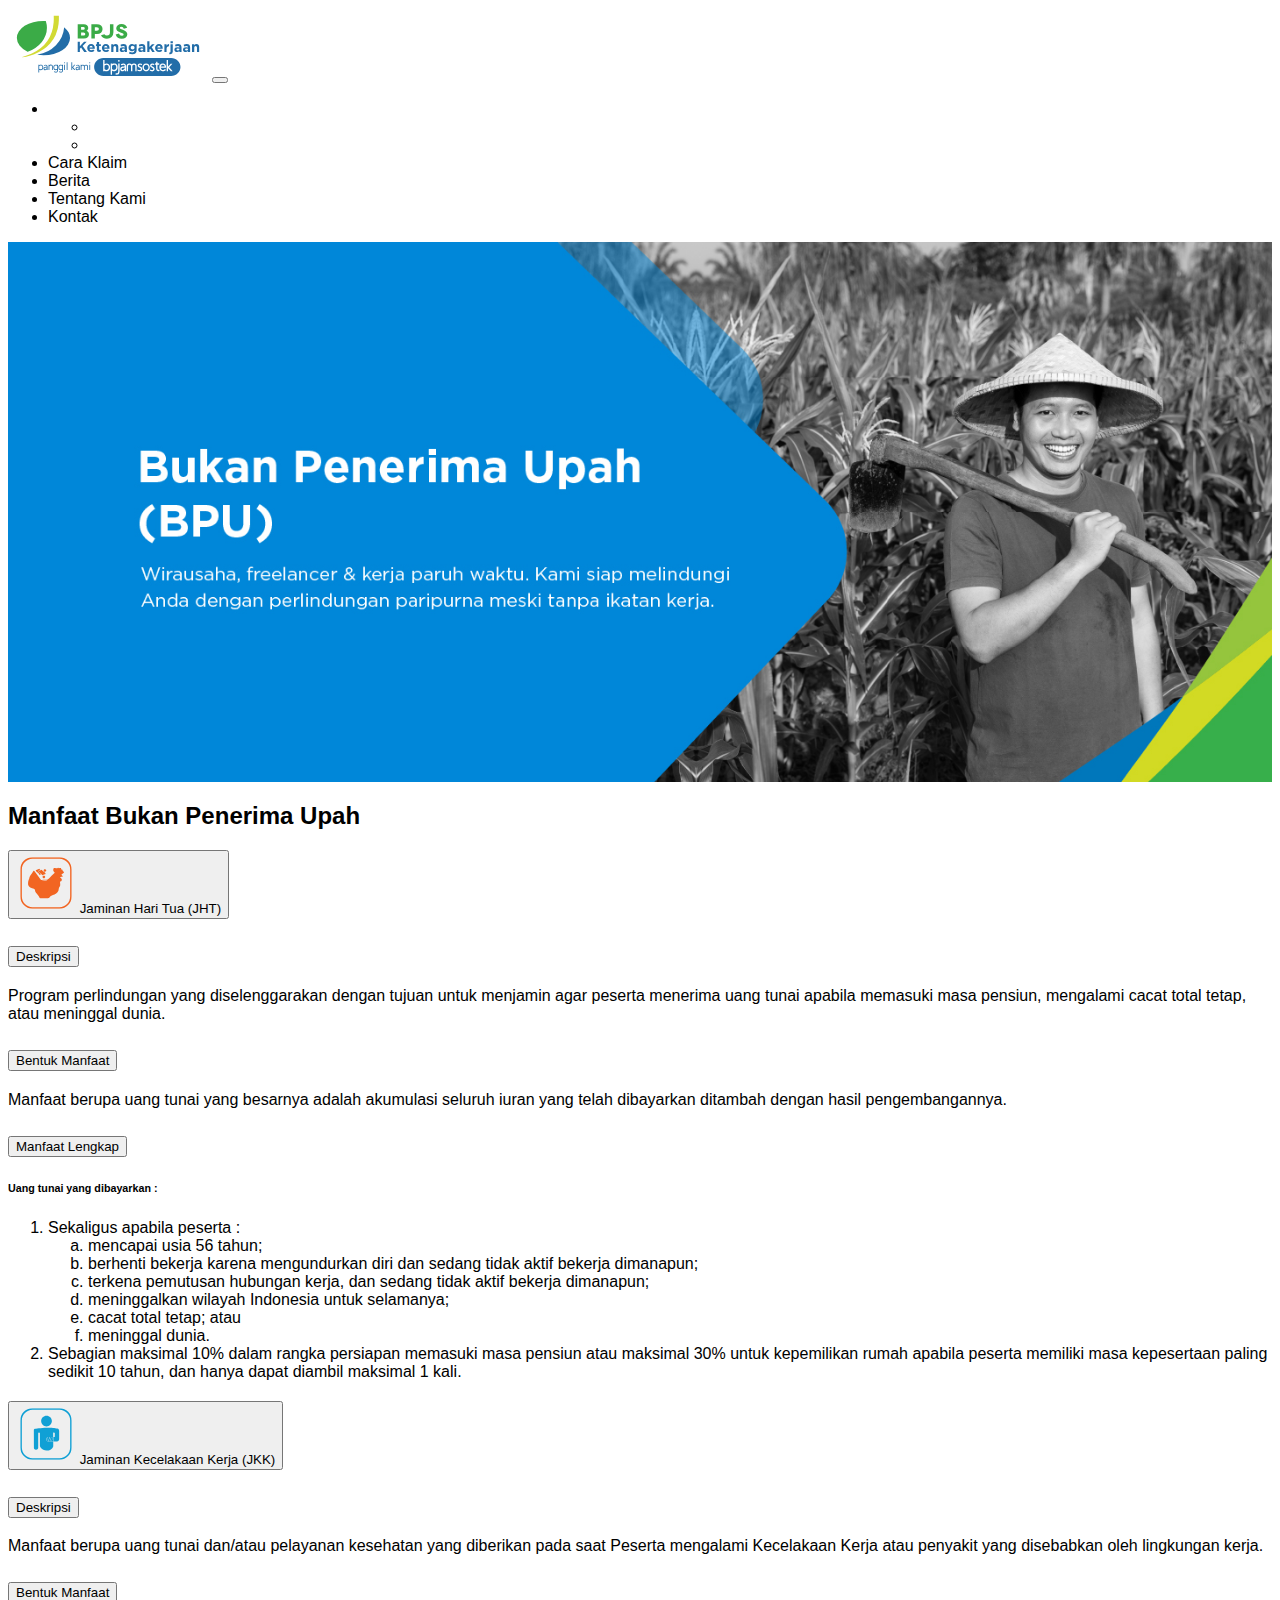
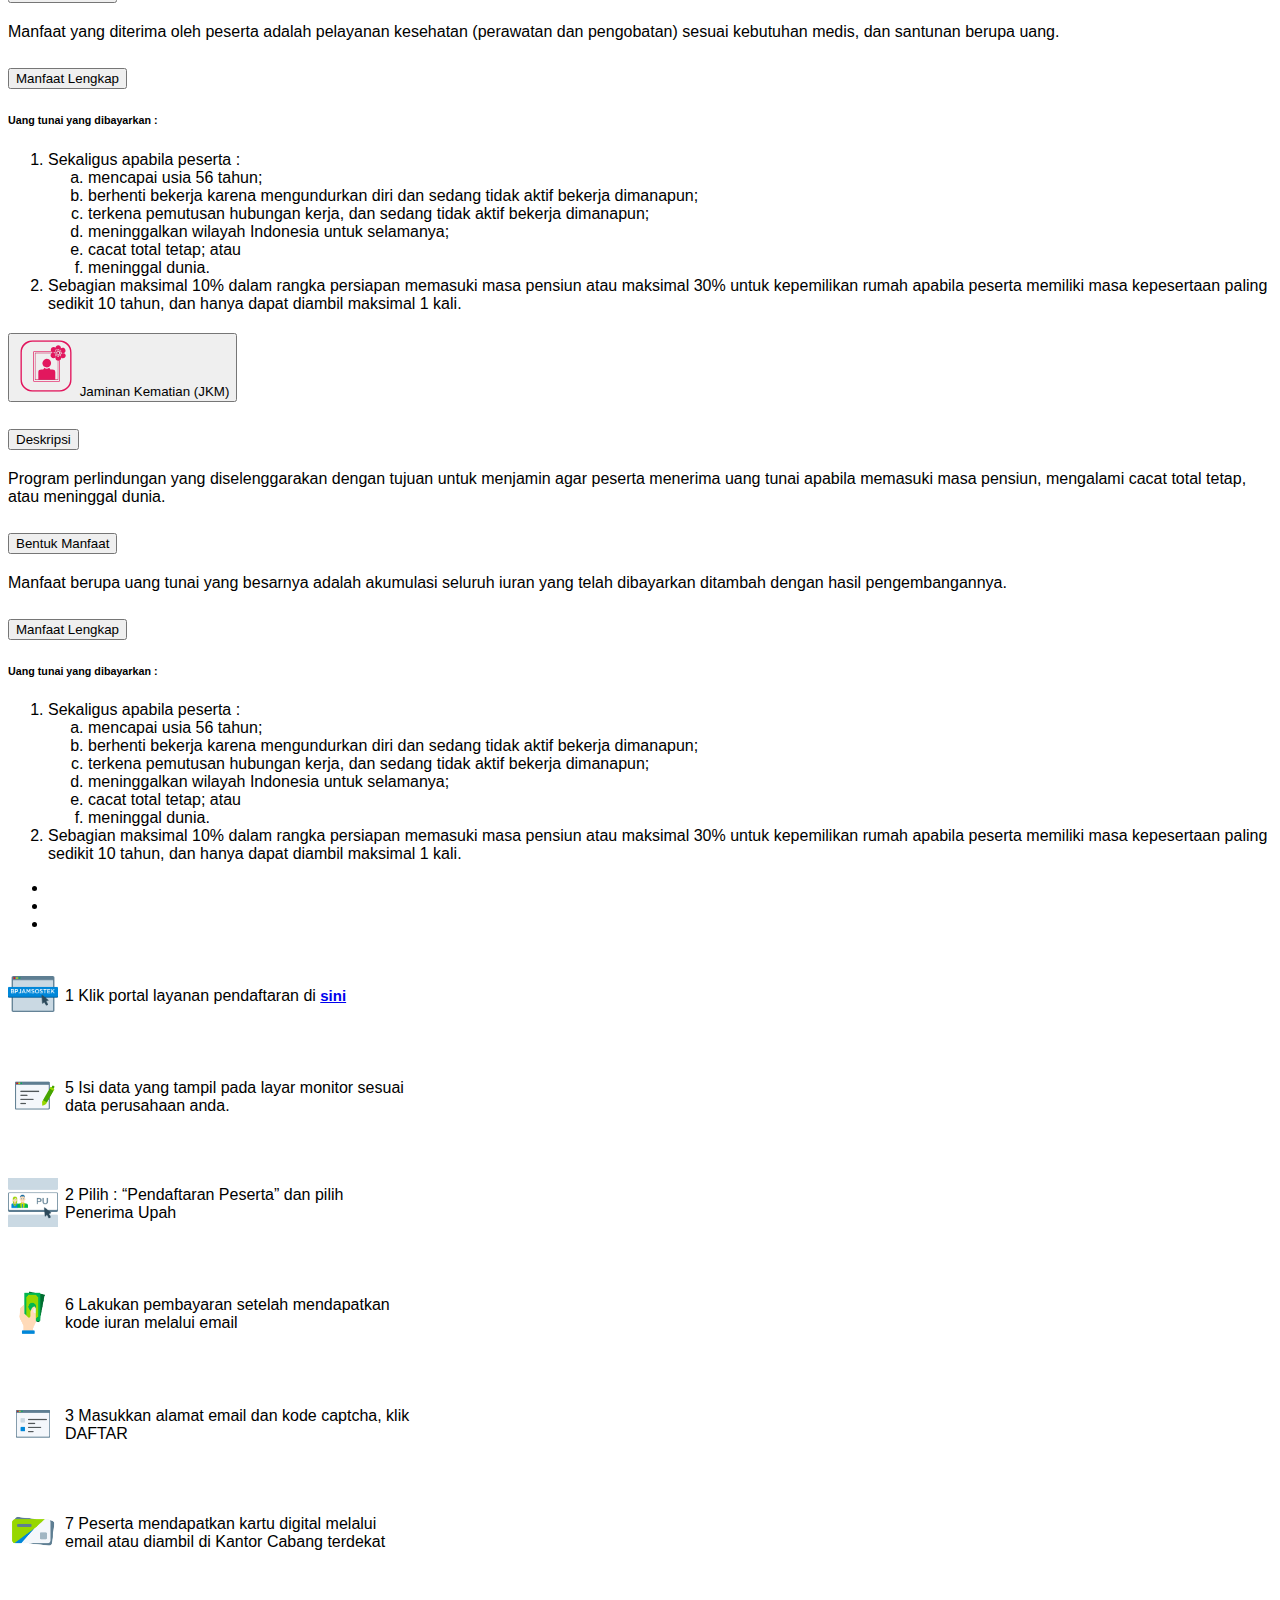
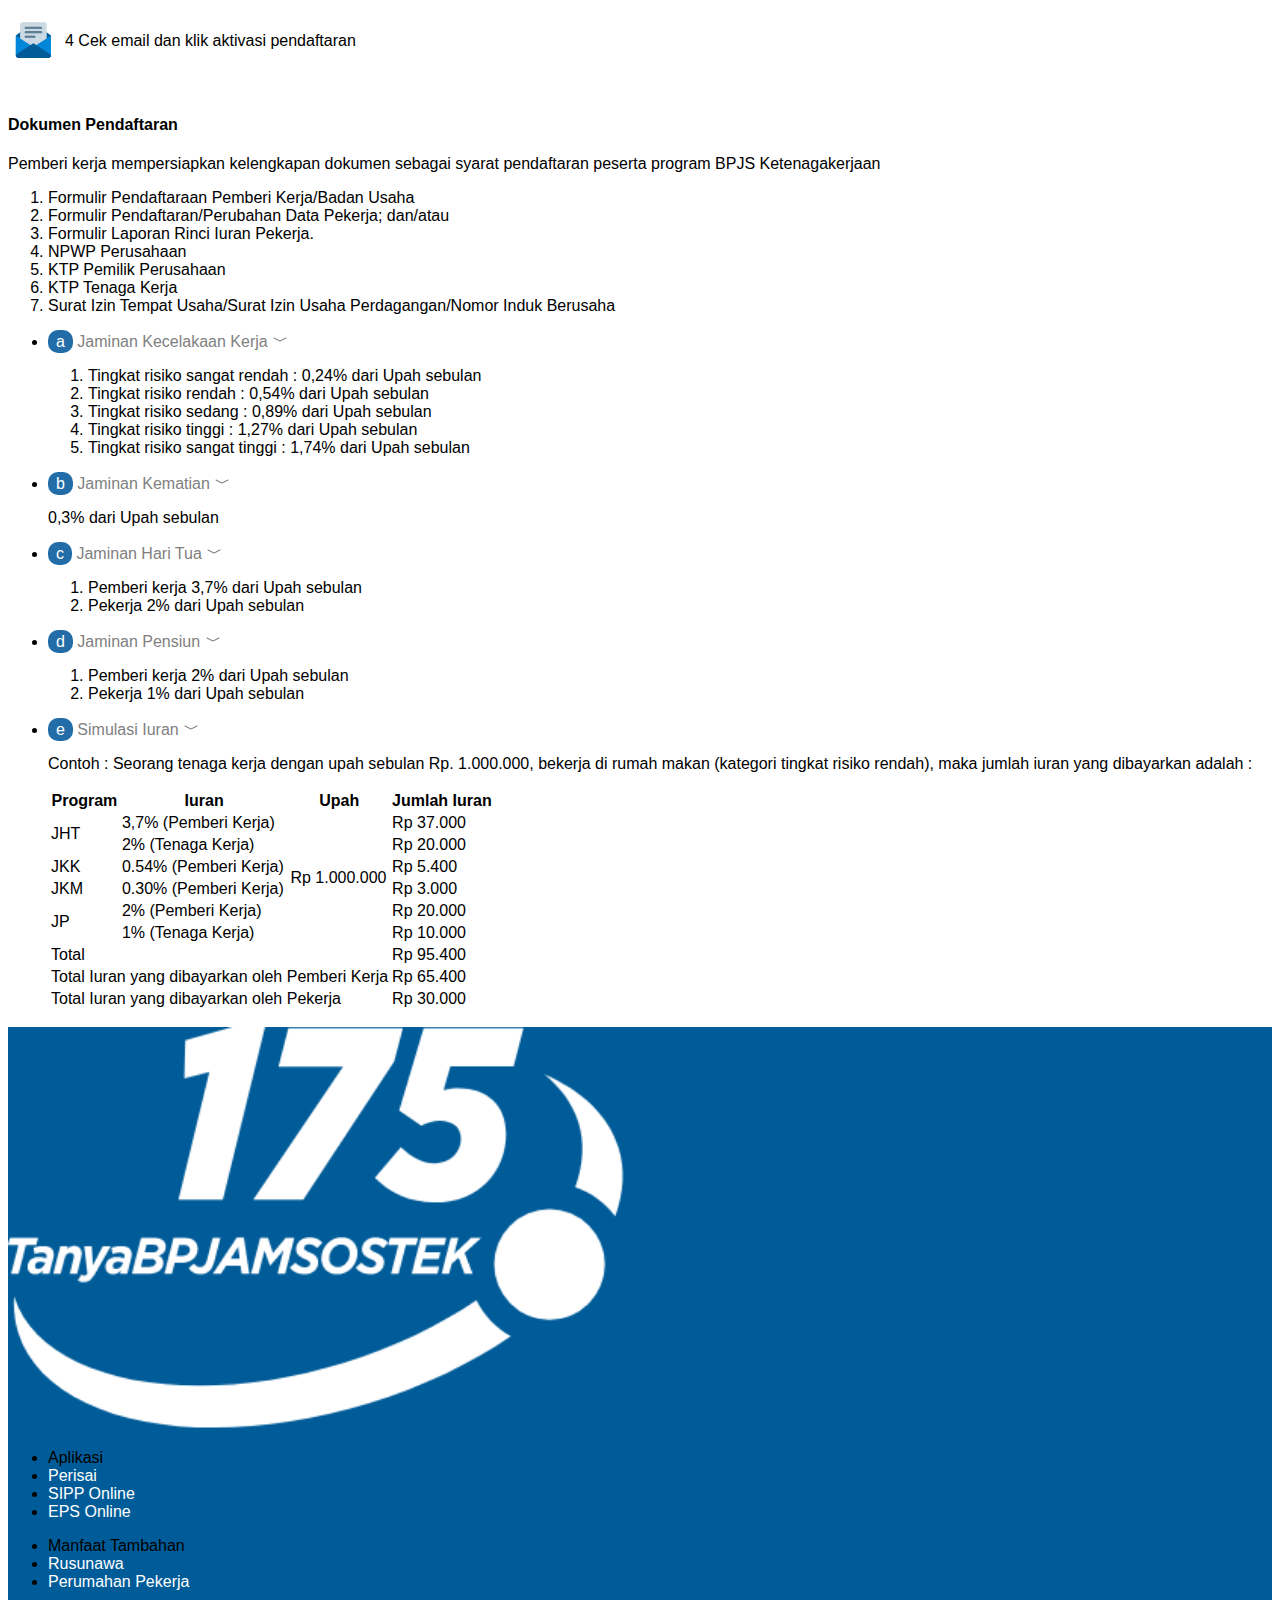
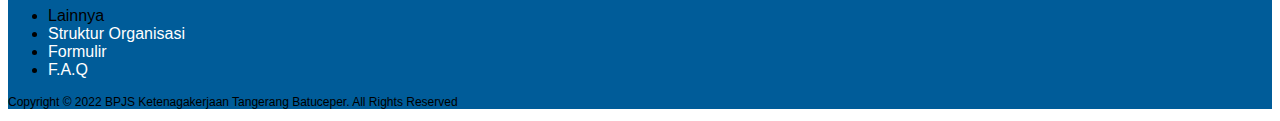
==== commit 357dc99e: "update" ====
--- a/bukan-penerima-upah.html
+++ b/bukan-penerima-upah.html
@@ -6,8 +6,9 @@
     <meta http-equiv="X-UA-Compatible" content="IE=edge">
     <meta name="viewport" content="width=device-width, initial-scale=1.0">
     <title>Abdel Surya | BPJamsostek</title>
-    <link rel="stylesheet" href="node_modules/bootstrap/dist/css/bootstrap.min.css">
-    <link rel="stylesheet" href="custom.css">
+    <link href="https://cdn.jsdelivr.net/npm/bootstrap@5.2.2/dist/css/bootstrap.min.css" rel="stylesheet"
+        integrity="sha384-Zenh87qX5JnK2Jl0vWa8Ck2rdkQ2Bzep5IDxbcnCeuOxjzrPF/et3URy9Bv1WTRi" crossorigin="anonymous">
+    <link rel="stylesheet" href="assets/css/custom.css">
     <link rel="shortcut icon" href="img/tabicon.png" type="image/x-icon">
     <link href="http://fonts.cdnfonts.com/css/gotham" rel="stylesheet">
 </head>
@@ -677,6 +678,8 @@
     <!-- FOOTER AKHIR -->
 </body>
 
-<script src="node_modules/bootstrap/dist/js/bootstrap.bundle.min.js"></script>
+<script src="https://cdn.jsdelivr.net/npm/bootstrap@5.2.2/dist/js/bootstrap.bundle.min.js"
+    integrity="sha384-OERcA2EqjJCMA+/3y+gxIOqMEjwtxJY7qPCqsdltbNJuaOe923+mo//f6V8Qbsw3"
+    crossorigin="anonymous"></script>
 
 </html>--- a/assets/css/custom.css
+++ b/assets/css/custom.css
@@ -0,0 +1,322 @@
+body {
+  font-family: "Gotham", sans-serif;
+  font-size: 1rem;
+}
+
+/* NAVBAR AWAL */
+.hover-btn {
+  background-color: #226da8;
+  color: #e2edff;
+}
+
+.hover-btn:hover {
+  opacity: 75%;
+  background-color: white;
+  color: black;
+}
+
+.btn-navbar {
+  background-color: white;
+  color: black;
+  border-radius: 1rem;
+}
+
+.btn-navbar:hover {
+  background-color: #dbdbdb;
+  border-radius: 1rem;
+}
+/* NAVBAR AKHIR */
+
+/* CAROUSEL AWAL */
+.web-carousel {
+  display: block;
+}
+
+.mobile-carousel {
+  display: none;
+}
+
+@media (max-width: 640px) and (min-width: 320px) {
+  .web-carousel {
+    display: none;
+  }
+  .mobile-carousel {
+    display: block;
+  }
+}
+
+.carousel-caption {
+  position: absolute;
+  right: auto;
+  top: 30%;
+  left: 11%;
+  z-index: 10;
+  padding-top: 0;
+  padding-bottom: 20px;
+  color: #fff;
+  text-align: left;
+  text-shadow: 0 0 black;
+  width: 40%;
+}
+
+@media screen and (max-width: 376px) {
+  .carousel-caption h1 {
+    font-size: 30px !important;
+  }
+}
+
+@media screen and (max-width: 414px) {
+  .carousel-caption h1 {
+    font-size: 35px !important;
+  }
+}
+
+@media screen and (max-width: 481px) {
+  .carousel-caption h1 {
+    font-size: 40px !important;
+  }
+}
+
+@media screen and (max-width: 767px) {
+  .carousel-caption h1 {
+    font-size: 2.2rem !important;
+  }
+}
+
+.carousel-caption .paragraph {
+  font-size: 14px;
+}
+
+@media screen and (max-width: 768px) {
+  .carousel-caption .paragraph {
+    font-size: 10px;
+  }
+}
+
+@media screen and (max-width: 481px) {
+  .carousel-caption {
+    width: 80%;
+    top: 17%;
+  }
+}
+
+@media screen and (max-width: 767px) {
+  .carousel-caption {
+    top: 25%;
+  }
+}
+
+@media screen and (max-width: 2560px) {
+  .heading {
+    color: #fff;
+    font-size: 88px;
+  }
+}
+
+@media screen and (max-width: 1920px) {
+  .heading {
+    color: #fff;
+  }
+}
+
+@media screen and (max-width: 1680px) {
+  .heading {
+    color: #fff;
+    margin-top: 50px;
+    font-size: 45px;
+  }
+}
+
+@media screen and (max-width: 1400px) {
+  .heading {
+    color: #fff;
+    margin-top: 5px;
+    font-size: 54px;
+  }
+}
+
+@media screen and (max-width: 1280px) {
+  .heading {
+    color: #fff;
+    font-size: 44px;
+  }
+}
+
+@media screen and (max-width: 1024px) {
+  .heading {
+    color: #fff;
+    font-size: 30px;
+  }
+}
+
+@media screen and (max-width: 768px) {
+  .heading {
+    color: #fff;
+    font-size: 20px;
+  }
+}
+
+@media screen and (max-width: 481px) {
+  .heading {
+    color: #fff;
+    font-size: 15px;
+  }
+}
+/* CAROUSEL AKHIR */
+
+/* JUMBOTRON AWAL */
+.jumbotron {
+  padding-top: 6rem;
+  background-color: white;
+}
+/* JUMBOTRON AKHIR */
+
+/* PROGRAM AWAL */
+.jaminan-list {
+  margin: 10px 0px;
+}
+.jaminan-row {
+  margin: 5px 0;
+}
+.jaminan-images {
+  height: 40px;
+  display: table-cell;
+  margin: 0;
+}
+.jaminan-names {
+  font-size: 13px;
+  height: 45px;
+  text-align: left;
+  display: table-cell;
+  padding: 0 5px;
+  margin: 0;
+  vertical-align: middle;
+}
+.jaminan-names a {
+  font-size: 14px !important;
+  color: #0087d9;
+  font-weight: 600;
+  text-decoration: none;
+}
+/* PROGRAM AKHIR */
+
+/* JMO AWAL */
+.bg-light-gray {
+  background-color: #cad9e330;
+}
+
+#JMO .padding-top-jmo {
+  padding-top: 100px;
+}
+
+#JMO .padding-left-jmo {
+  padding-left: 0px;
+}
+
+.padding-top-jmo {
+  padding-top: 100px;
+}
+
+@media screen and (max-width: 600px) {
+  #JMO .jmo-width-300 {
+    width: 300px;
+  }
+}
+
+.button-download {
+  display: block;
+  max-width: 230px;
+  max-height: 95px;
+  width: auto;
+  height: auto;
+}
+/* JMO AKHIR */
+
+/* BERITA AWAL */
+.berita-lainnya {
+  color: #226da8;
+  text-decoration: none;
+}
+/* BERITA AKHIR */
+
+/* FOOTER AWAL */
+.footer {
+  background-color: #005c99;
+  background-image: url(img/footer-super-graf.png);
+  background-position: bottom right;
+  background-repeat: no-repeat;
+}
+
+.call-center {
+  display: block;
+  margin-right: 25px;
+  margin-top: 10px;
+}
+
+li a {
+  color: white;
+  text-decoration: none;
+}
+
+a:hover {
+  color: black;
+}
+
+.copyright {
+  font-size: 12px;
+}
+/* FOOTER AKHIR */
+
+/* PENERIMA UPAH AWAL */
+.badge-list {
+  background-color: #226da8;
+  color: white;
+  border-radius: 10px;
+  padding: 3px 8px;
+}
+
+.panel-body {
+  padding: 15px;
+  padding-left: 35px;
+}
+
+.collapse-menu {
+  text-decoration: none;
+  color: gray;
+  font-weight: bold;
+}
+
+.hover-manfaat {
+  text-decoration: none;
+  color: gray;
+}
+
+.proslay-row {
+  margin: 27px 0;
+  display: inline-flex;
+  align-items: center;
+}
+
+.prosedur-ket {
+  font-size: 13px;
+  height: 45px;
+  text-align: left;
+  display: table-cell;
+  padding: 0 5px;
+  margin: 0;
+  vertical-align: middle;
+  align-items: center;
+}
+
+.proslay-number {
+  margin-right: 4px;
+  font-size: 15px;
+  line-height: 22px;
+}
+
+.proslay-text {
+  text-align: start;
+  width: 350px;
+  padding-left: 7px;
+}
+/* PENERIMA UPAH AKHIR */
